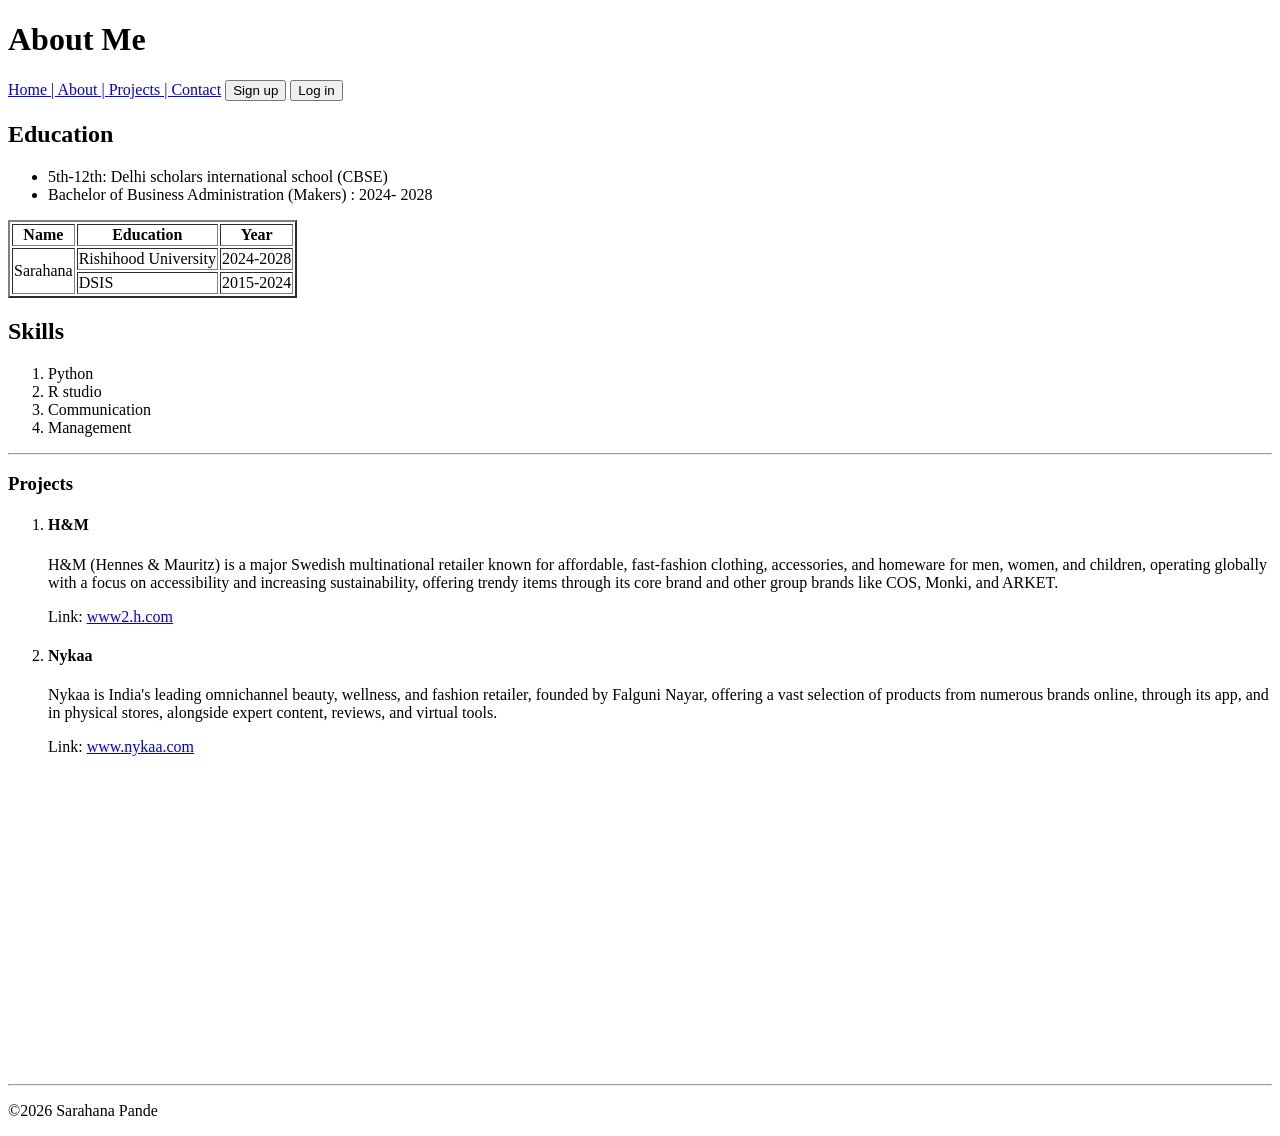
==== About/about.html @ 10f39ca6 "first commit" ====
<!DOCTYPE html>
<html lang="en">
<head>
    <meta charset="UTF-8">
    <meta name="viewport" content="width=device-width, initial-scale=1.0">
    <title>About & Portfolio</title>
</head>
<body>

    <header>
        <h1>About Me</h1>
        <nav>
            <span><a href="../Home/index.html">Home | </a></span>
            <span><a href="./about.html">About | </a></span>
            <span><a href="#Projects">Projects | </a></span>
            <span><a href="../Contact/contact.html">Contact</a></span>
            <button type="button">Sign up</button>
            <button type="button">Log in</button>
        </nav> 
    </header>

    <main>
        <article id="About">
            <h2>Education</h2>
            <ul>
                <li>5th-12th: Delhi scholars international school (CBSE)</li>
                <li>Bachelor of Business Administration (Makers) : 2024- 2028</li>
            </ul>
            <section>

                <table border='2'>

                    <tr>
                        <th>Name</th>
                        <th>Education</th>
                        <th>Year</th>
                    </tr>

                    <tr>
                        <td rowspan="2">Sarahana</td>
                        <td>Rishihood University</td>
                        <td>2024-2028</td>
                    </tr>

                    <tr>
                        <td>DSIS</td>
                        <td>2015-2024</td>
                    </tr>

                </table>

            </section>
            
            <h2>Skills</h2>
            <ol>
                <li>Python</li>
                <li>R studio</li>
                <li>Communication</li>
                <li>Management</li>
            </ol>

        </article>

        <hr>

        <article id="Projects">
            <h3>Projects</h3>

            <ol>
                <li><h4>H&M</h4></li>
                <p>H&M (Hennes & Mauritz) is a major Swedish multinational retailer known for affordable, fast-fashion clothing, accessories, and homeware for men, women, and children, operating globally with a focus on accessibility and increasing sustainability, offering trendy items through its core brand and other group brands like COS, Monki, and ARKET. </p>
                <p>Link: <a href="https://www2.hm.com/en_in/index.html">www2.h.com</a></p>

                <li><h4>Nykaa</h4></li>
                <p>Nykaa is India's leading omnichannel beauty, wellness, and fashion retailer, founded by Falguni Nayar, offering a vast selection of products from numerous brands online, through its app, and in physical stores, alongside expert content, reviews, and virtual tools.</p>
                <p>Link: <a href="https://www.nykaa.com/">www.nykaa.com</a></p>
            </ol>
            <video autoplay muted loop playsinline width="600">
                <source src="/HTML/image/Screen Recording 2026-01-05 at 7.50.28 AM.mov" type="video/mp4">
            </video>
        </article>

    </main>

    <hr>

    <footer>
        <p>&copy;2026 Sarahana Pande</p>
    </footer>
    
</body>
</html>
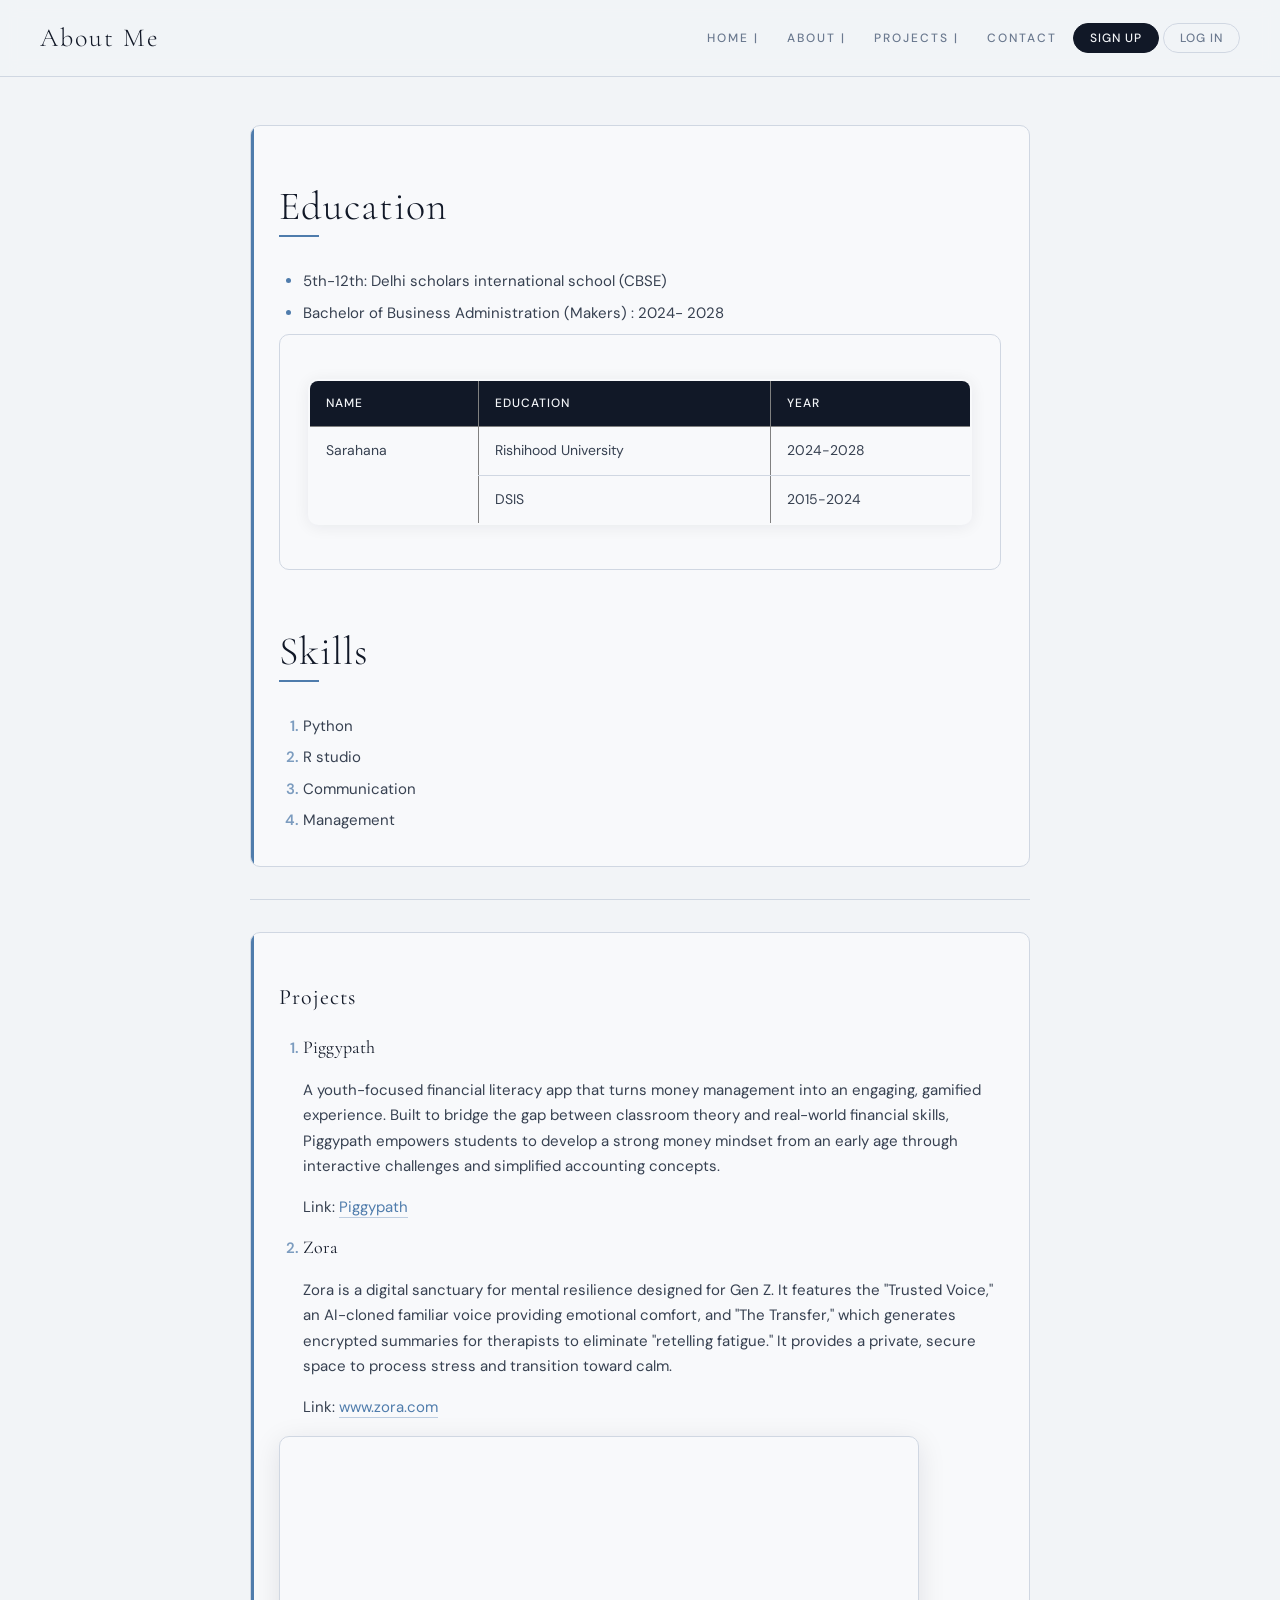
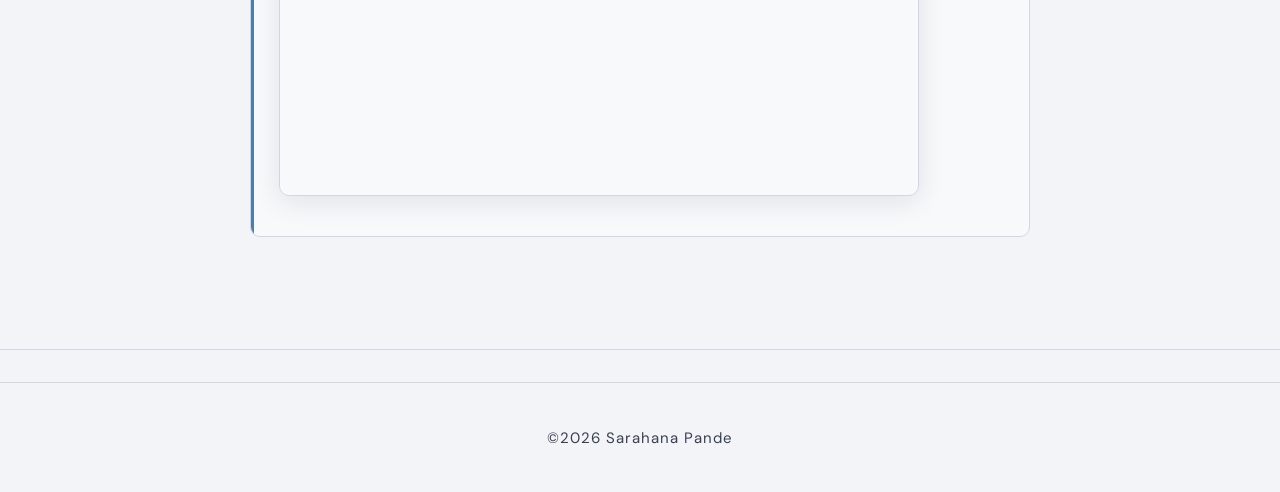
==== commit 49f3b233: "first commit" ====
--- a/About/about.html
+++ b/About/about.html
@@ -4,6 +4,8 @@
     <meta charset="UTF-8">
     <meta name="viewport" content="width=device-width, initial-scale=1.0">
     <title>About & Portfolio</title>
+    <link href="https://fonts.googleapis.com/css2?family=Cormorant+Garamond:ital,wght@0,300;0,400;1,400&family=DM+Sans:wght@400;500&display=swap" rel="stylesheet">
+   <link rel="stylesheet" href="../style.css">
 </head>
 <body>
 
@@ -67,13 +69,13 @@
             <h3>Projects</h3>
 
             <ol>
-                <li><h4>H&M</h4></li>
-                <p>H&M (Hennes & Mauritz) is a major Swedish multinational retailer known for affordable, fast-fashion clothing, accessories, and homeware for men, women, and children, operating globally with a focus on accessibility and increasing sustainability, offering trendy items through its core brand and other group brands like COS, Monki, and ARKET. </p>
-                <p>Link: <a href="https://www2.hm.com/en_in/index.html">www2.h.com</a></p>
+                <li><h4>Piggypath</h4></li>
+                <p>A youth-focused financial literacy app that turns money management into an engaging, gamified experience. Built to bridge the gap between classroom theory and real-world financial skills, Piggypath empowers students to develop a strong money mindset from an early age through interactive challenges and simplified accounting concepts.</p>
+                <p>Link: <a href="https://www.linkedin.com/company/107316225/admin/page-posts/published/">Piggypath</a></p>
 
-                <li><h4>Nykaa</h4></li>
-                <p>Nykaa is India's leading omnichannel beauty, wellness, and fashion retailer, founded by Falguni Nayar, offering a vast selection of products from numerous brands online, through its app, and in physical stores, alongside expert content, reviews, and virtual tools.</p>
-                <p>Link: <a href="https://www.nykaa.com/">www.nykaa.com</a></p>
+                <li><h4>Zora</h4></li>
+                <p>Zora is a digital sanctuary for mental resilience designed for Gen Z. It features the "Trusted Voice," an AI-cloned familiar voice providing emotional comfort, and "The Transfer," which generates encrypted summaries for therapists to eliminate "retelling fatigue." It provides a private, secure space to process stress and transition toward calm.</p>                
+                <p>Link: <a href="https://www.zoraaaa.com/">www.zora.com</a></p>
             </ol>
             <video autoplay muted loop playsinline width="600">
                 <source src="/HTML/image/Screen Recording 2026-01-05 at 7.50.28 AM.mov" type="video/mp4">
--- a/style.css
+++ b/style.css
@@ -0,0 +1,485 @@
+
+
+:root {
+  --bg:          #f2f4f7;
+  --bg-card:     #f8f9fb;
+  --border:      #d0d7e2;
+  --ink:         #111827;
+  --ink-mid:     #374151;
+  --ink-muted:   #6b7a90;
+  --accent:      #4f7cac;
+  --accent-soft: #7c9cbf;
+  --accent-hover:#2f5f8a;
+  --header-bg:   rgba(242,244,247,0.93);
+}
+
+*, *::before, *::after { box-sizing: border-box; }
+
+body {
+  margin: 0;
+  background: var(--bg);
+  font-family: 'DM Sans', sans-serif;
+  line-height: 1.7;
+  color: var(--ink-mid);
+  -webkit-font-smoothing: antialiased;
+}
+
+header {
+  position: sticky;
+  top: 0;
+  background: var(--header-bg);
+  border-bottom: 1px solid var(--border);
+  padding: 16px 40px;
+  display: flex;
+  align-items: center;
+  justify-content: space-between;
+  gap: 16px;
+  flex-wrap: wrap;
+  backdrop-filter: blur(8px);
+  z-index: 100;
+}
+
+header h1 {
+  font-family: 'Cormorant Garamond', serif;
+  font-weight: 300;
+  font-size: 26px;
+  letter-spacing: 2px;
+  color: var(--ink);
+  margin: 0;
+}
+
+nav {
+  display: flex;
+  align-items: center;
+  gap: 4px;
+  flex-wrap: wrap;
+}
+
+nav span { display: contents; }
+
+nav a {
+  font-family: 'DM Sans', sans-serif;
+  font-size: 12px;
+  font-weight: 500;
+  color: var(--ink-muted);
+  letter-spacing: 2px;
+  text-transform: uppercase;
+  padding: 6px 12px;
+  border-radius: 20px;
+  text-decoration: none;
+  border: none;
+  transition: color 0.2s, background 0.2s;
+}
+
+nav a:hover {
+  color: var(--ink);
+  background: var(--border);
+}
+
+nav button {
+  font-family: 'DM Sans', sans-serif;
+  font-size: 12px;
+  font-weight: 500;
+  letter-spacing: 1px;
+  text-transform: uppercase;
+  padding: 6px 16px;
+  border-radius: 20px;
+  cursor: pointer;
+  transition: background 0.2s, border-color 0.2s, color 0.2s;
+}
+
+nav button:first-of-type {
+  background: var(--ink);
+  color: var(--bg);
+  border: 1px solid var(--ink);
+}
+
+nav button:first-of-type:hover {
+  background: var(--accent);
+  border-color: var(--accent);
+}
+
+nav button:last-of-type {
+  background: transparent;
+  color: var(--ink-muted);
+  border: 1px solid var(--border);
+}
+
+nav button:last-of-type:hover {
+  background: var(--border);
+  color: var(--ink);
+}
+
+header h2 {
+  width: 100%;
+  font-family: 'Cormorant Garamond', serif;
+  font-weight: 300;
+  font-size: 38px;
+  letter-spacing: 4px;
+  color: var(--ink);
+  margin: 12px 0 4px;
+  text-transform: uppercase;
+}
+
+header h2::after { display: none; }
+
+header img {
+  width: 100px;
+  height: 100px;
+  object-fit: cover;
+  border-radius: 50%;
+  border: 3px solid var(--border);
+  margin-top: 8px;
+}
+
+hr {
+  border: none;
+  border-top: 1px solid var(--border);
+  margin: 32px 0;
+}
+
+main {
+  max-width: 860px;
+  margin: 0 auto;
+  padding: 48px 40px 56px;
+}
+
+h2 {
+  font-family: 'Cormorant Garamond', serif;
+  font-weight: 300;
+  font-size: 40px;
+  letter-spacing: 1px;
+  color: var(--ink);
+  line-height: 1.15;
+  margin-bottom: 16px;
+  display: inline-block;
+}
+
+h2::after {
+  content: '';
+  display: block;
+  height: 2px;
+  width: 40px;
+  background: var(--accent);
+  margin-top: 6px;
+}
+
+h3 {
+  font-family: 'Cormorant Garamond', serif;
+  font-weight: 400;
+  font-style: italic;
+  font-size: 22px;
+  color: var(--accent-soft);
+  margin-bottom: 12px;
+  letter-spacing: 1px;
+}
+
+h4 {
+  font-family: 'Cormorant Garamond', serif;
+  font-weight: 400;
+  font-size: 18px;
+  color: var(--ink);
+  margin: 8px 0 4px;
+}
+
+p {
+  color: var(--ink-mid);
+  margin-bottom: 12px;
+  font-size: 15px;
+}
+
+main a, footer a {
+  color: var(--accent);
+  text-decoration: none;
+  border-bottom: 1px solid rgba(79,124,172,0.35);
+  transition: color 0.2s, border-color 0.2s;
+}
+
+main a:hover, footer a:hover {
+  color: var(--ink);
+  border-color: var(--ink);
+}
+
+article {
+  padding: 24px 28px;
+  background: var(--bg-card);
+  border: 1px solid var(--border);
+  border-radius: 10px;
+  margin-bottom: 24px;
+  position: relative;
+  overflow: hidden;
+}
+
+article::before {
+  content: '';
+  position: absolute;
+  top: 0;
+  left: 0;
+  width: 3px;
+  height: 100%;
+  background: var(--accent);
+  border-radius: 3px 0 0 3px;
+}
+
+article h3 {
+  font-style: normal;
+  color: var(--ink);
+  margin-bottom: 8px;
+}
+
+article p { margin-bottom: 12px; }
+
+
+table {
+  width: 100%;
+  font-size: 14px;
+  background: var(--bg-card);
+  border-radius: 10px;
+  border-collapse: collapse;
+  box-shadow: 0 2px 16px rgba(17,24,39,0.07);
+  overflow: hidden;
+  margin: 20px 0;
+}
+
+table th {
+  background: var(--ink);
+  color: var(--bg);
+  font-family: 'DM Sans', sans-serif;
+  font-weight: 500;
+  font-size: 12px;
+  letter-spacing: 1px;
+  text-transform: uppercase;
+  padding: 12px 16px;
+  text-align: left;
+}
+
+table td {
+  padding: 12px 16px;
+  border-bottom: 1px solid var(--border);
+  color: var(--ink-mid);
+  vertical-align: top;
+}
+
+table tr:last-child td { border-bottom: none; }
+
+table tr:hover td {
+  background: rgba(79,124,172,0.05);
+}
+
+ul, ol {
+  padding-left: 24px;
+  margin-bottom: 8px;
+}
+
+ul li, ol li {
+  margin-bottom: 6px;
+  font-size: 15px;
+  color: var(--ink-mid);
+}
+
+ul li::marker { color: var(--accent); }
+
+ol li::marker {
+  color: var(--accent-soft);
+  font-weight: 600;
+}
+
+
+figure {
+  display: inline-block;
+  text-align: center;
+}
+
+figure img,
+main img {
+  display: block;
+  width: 150px;
+  height: 150px;
+  object-fit: cover;
+  border-radius: 50%;
+  border: 3px solid var(--border);
+  transition: transform 0.3s, box-shadow 0.3s;
+}
+
+figure img:hover,
+main img:hover {
+  transform: scale(1.04);
+  box-shadow: 0 8px 32px rgba(17,24,39,0.15);
+}
+
+figcaption {
+  font-size: 13px;
+  color: var(--ink-muted);
+  margin-top: 8px;
+  font-style: italic;
+}
+
+.video-embed,
+section iframe,
+article video,
+article iframe {
+  display: block;
+  border-radius: 10px;
+  overflow: hidden;
+  border: 1px solid var(--border);
+  box-shadow: 0 6px 28px rgba(17,24,39,0.1);
+  margin: 16px 0;
+  width: 100%;
+  max-width: 640px;
+  aspect-ratio: 16/9;
+}
+
+section {
+  max-width: 860px;
+  margin: 0 auto;
+  padding: 0 40px;
+}
+
+section iframe {
+  width: 100%;
+  height: 360px;
+  border: none;
+}
+
+
+form {
+  background: var(--bg-card);
+  border: 1px solid var(--border);
+  border-radius: 12px;
+  padding: 32px 36px;
+  max-width: 580px;
+  margin: 0 auto 40px;
+  box-shadow: 0 4px 24px rgba(17,24,39,0.06);
+}
+
+label {
+  display: block;
+  font-size: 12px;
+  font-weight: 500;
+  letter-spacing: 1px;
+  text-transform: uppercase;
+  color: var(--ink-muted);
+  margin-bottom: 6px;
+}
+
+input[type="text"],
+input[type="email"],
+input[type="textarea"],
+textarea {
+  width: 100%;
+  padding: 10px 14px;
+  font-family: 'DM Sans', sans-serif;
+  font-size: 15px;
+  background: var(--bg);
+  border: 1px solid var(--border);
+  border-radius: 6px;
+  color: var(--ink);
+  resize: vertical;
+  margin-bottom: 16px;
+  transition: border-color 0.2s, box-shadow 0.2s;
+}
+
+input:focus, textarea:focus {
+  outline: none;
+  border-color: var(--accent);
+  box-shadow: 0 0 0 3px rgba(79,124,172,0.14);
+}
+
+input::placeholder, textarea::placeholder {
+  color: #9eabbe;
+}
+
+input[type="submit"],
+form button[type="submit"] {
+  display: inline-block;
+  margin-top: 8px;
+  margin-right: 8px;
+  padding: 10px 32px;
+  background: var(--ink);
+  color: var(--bg);
+  font-family: 'DM Sans', sans-serif;
+  font-size: 13px;
+  font-weight: 500;
+  letter-spacing: 2px;
+  text-transform: uppercase;
+  border: none;
+  border-radius: 20px;
+  cursor: pointer;
+  transition: background 0.2s;
+}
+
+input[type="submit"]:hover,
+form button[type="submit"]:hover {
+  background: var(--accent);
+}
+
+input[type="reset"] {
+  display: inline-block;
+  margin-top: 8px;
+  padding: 10px 24px;
+  background: transparent;
+  color: var(--ink-muted);
+  font-family: 'DM Sans', sans-serif;
+  font-size: 13px;
+  font-weight: 500;
+  letter-spacing: 2px;
+  text-transform: uppercase;
+  border: 1px solid var(--border);
+  border-radius: 20px;
+  cursor: pointer;
+  transition: background 0.2s, color 0.2s;
+}
+
+input[type="reset"]:hover {
+  background: var(--border);
+  color: var(--ink);
+}
+
+
+main section {
+  padding: 24px 28px;
+  background: var(--bg-card);
+  border: 1px solid var(--border);
+  border-radius: 10px;
+  margin-bottom: 24px;
+}
+
+main section p b {
+  color: var(--ink);
+  font-weight: 500;
+}
+
+
+footer {
+  text-align: center;
+  padding: 28px 40px;
+  font-size: 13px;
+  color: var(--ink-muted);
+  letter-spacing: 1px;
+  border-top: 1px solid var(--border);
+}
+
+@media (max-width: 600px) {
+  header {
+    flex-direction: column;
+    align-items: flex-start;
+    padding: 16px 20px;
+  }
+
+  nav { gap: 4px; }
+
+  main  { padding: 28px 20px 40px; }
+  section { padding: 0 20px; }
+
+  form {
+    padding: 20px 18px;
+    margin: 0 20px 32px;
+  }
+
+  table { font-size: 13px; }
+
+  table th,
+  table td { padding: 8px 10px; }
+
+  header h2 { font-size: 28px; }
+}
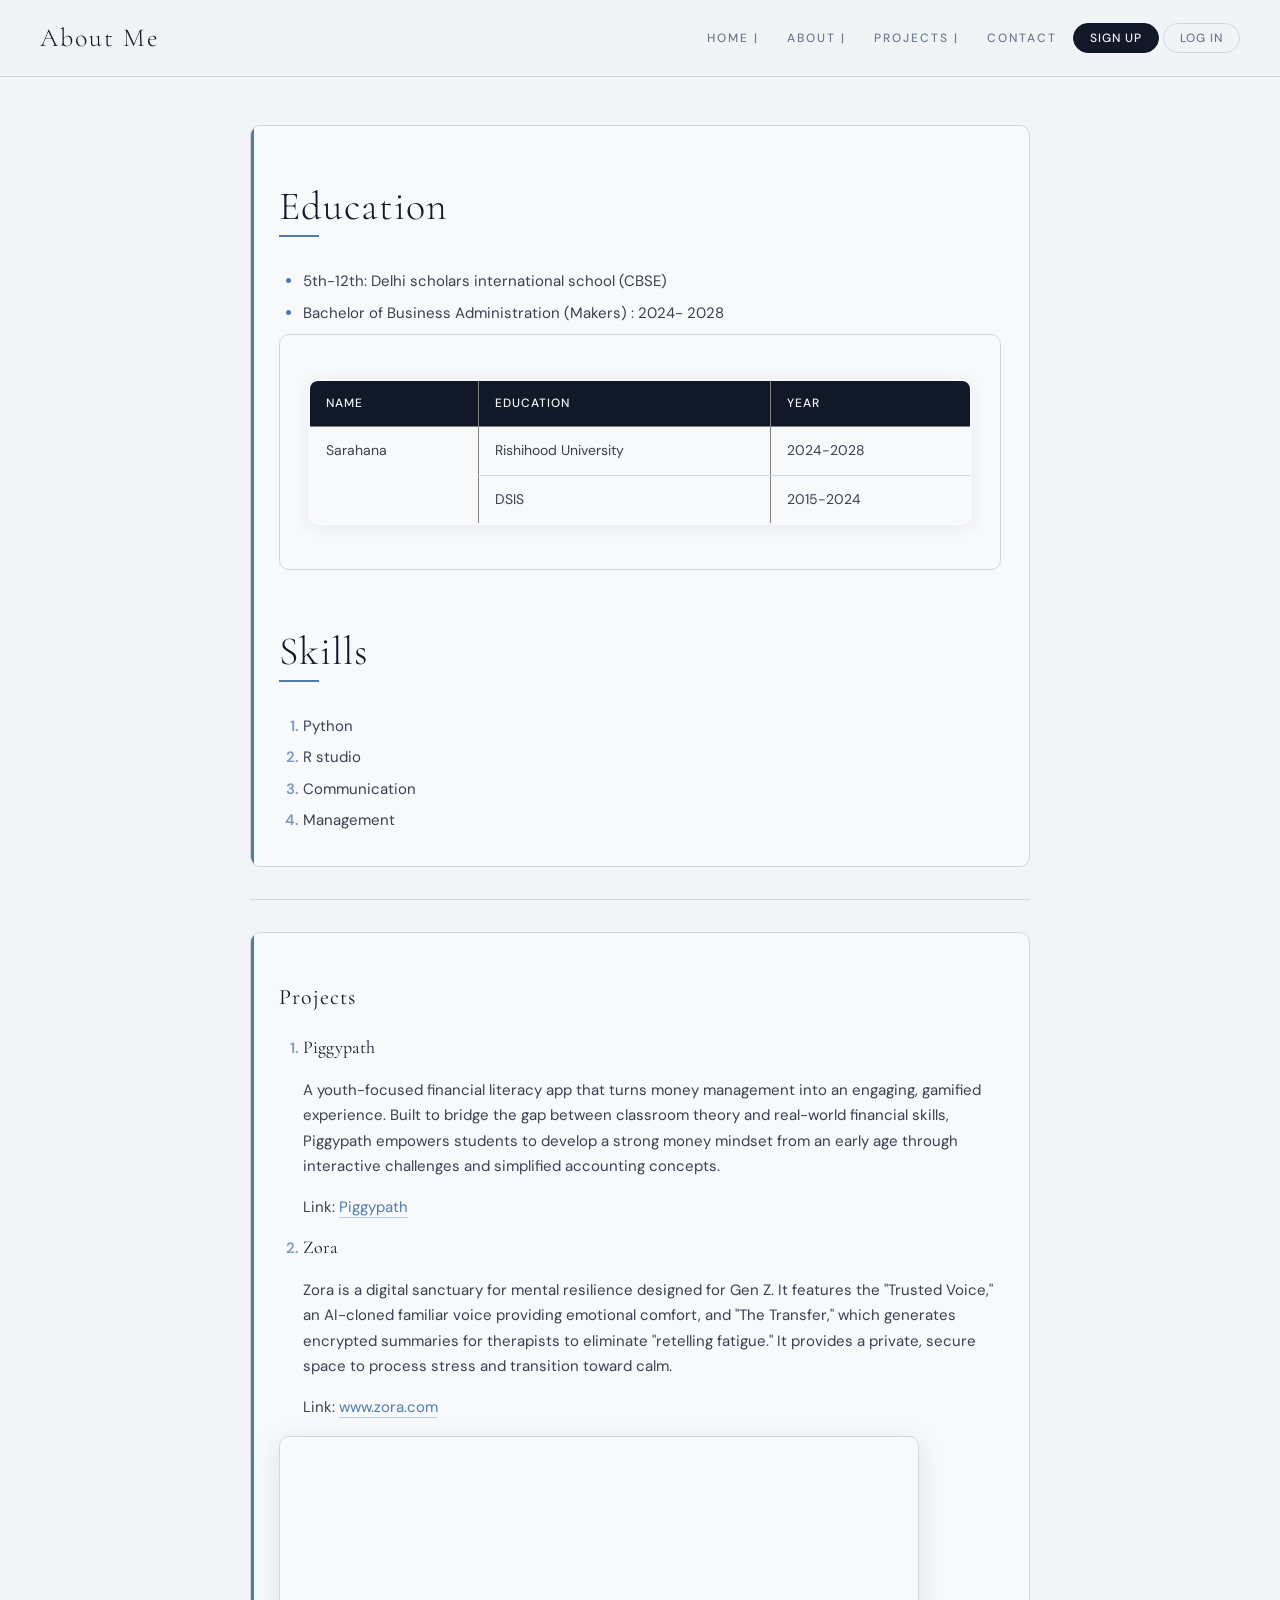
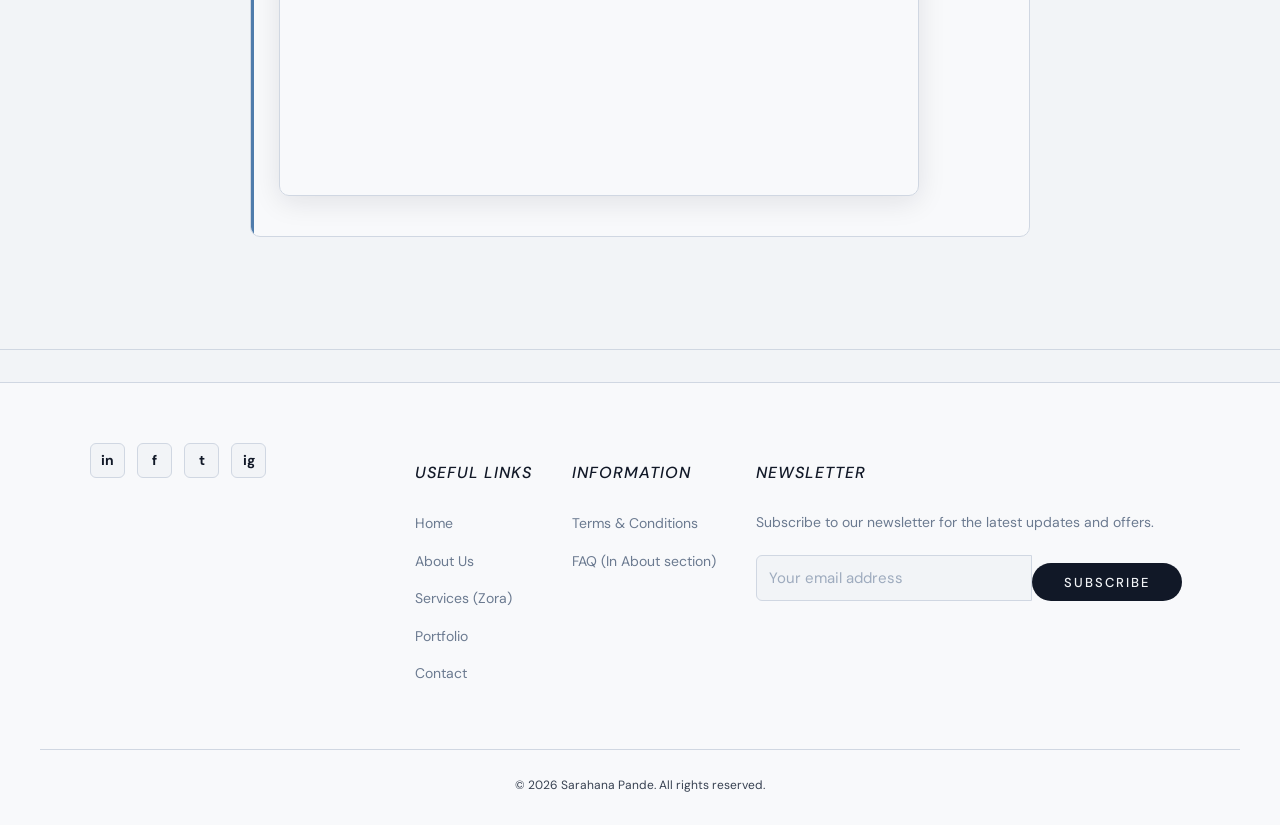
==== commit e7483a6b: "first commit" ====
--- a/About/about.html
+++ b/About/about.html
@@ -1,12 +1,16 @@
 <!DOCTYPE html>
 <html lang="en">
+
 <head>
     <meta charset="UTF-8">
     <meta name="viewport" content="width=device-width, initial-scale=1.0">
     <title>About & Portfolio</title>
-    <link href="https://fonts.googleapis.com/css2?family=Cormorant+Garamond:ital,wght@0,300;0,400;1,400&family=DM+Sans:wght@400;500&display=swap" rel="stylesheet">
-   <link rel="stylesheet" href="../style.css">
+    <link
+        href="https://fonts.googleapis.com/css2?family=Cormorant+Garamond:ital,wght@0,300;0,400;1,400&family=DM+Sans:wght@400;500&display=swap"
+        rel="stylesheet">
+    <link rel="stylesheet" href="../style_portfolio.css">
 </head>
+
 <body>
 
     <header>
@@ -18,7 +22,7 @@
             <span><a href="../Contact/contact.html">Contact</a></span>
             <button type="button">Sign up</button>
             <button type="button">Log in</button>
-        </nav> 
+        </nav>
     </header>
 
     <main>
@@ -52,7 +56,7 @@
                 </table>
 
             </section>
-            
+
             <h2>Skills</h2>
             <ol>
                 <li>Python</li>
@@ -69,16 +73,27 @@
             <h3>Projects</h3>
 
             <ol>
-                <li><h4>Piggypath</h4></li>
-                <p>A youth-focused financial literacy app that turns money management into an engaging, gamified experience. Built to bridge the gap between classroom theory and real-world financial skills, Piggypath empowers students to develop a strong money mindset from an early age through interactive challenges and simplified accounting concepts.</p>
-                <p>Link: <a href="https://www.linkedin.com/company/107316225/admin/page-posts/published/">Piggypath</a></p>
+                <li>
+                    <h4>Piggypath</h4>
+                </li>
+                <p>A youth-focused financial literacy app that turns money management into an engaging, gamified
+                    experience. Built to bridge the gap between classroom theory and real-world financial skills,
+                    Piggypath empowers students to develop a strong money mindset from an early age through interactive
+                    challenges and simplified accounting concepts.</p>
+                <p>Link: <a href="https://www.linkedin.com/company/107316225/admin/page-posts/published/">Piggypath</a>
+                </p>
 
-                <li><h4>Zora</h4></li>
-                <p>Zora is a digital sanctuary for mental resilience designed for Gen Z. It features the "Trusted Voice," an AI-cloned familiar voice providing emotional comfort, and "The Transfer," which generates encrypted summaries for therapists to eliminate "retelling fatigue." It provides a private, secure space to process stress and transition toward calm.</p>                
+                <li>
+                    <h4>Zora</h4>
+                </li>
+                <p>Zora is a digital sanctuary for mental resilience designed for Gen Z. It features the "Trusted
+                    Voice," an AI-cloned familiar voice providing emotional comfort, and "The Transfer," which generates
+                    encrypted summaries for therapists to eliminate "retelling fatigue." It provides a private, secure
+                    space to process stress and transition toward calm.</p>
                 <p>Link: <a href="https://www.zoraaaa.com/">www.zora.com</a></p>
             </ol>
             <video autoplay muted loop playsinline width="600">
-                <source src="/HTML/image/Screen Recording 2026-01-05 at 7.50.28 AM.mov" type="video/mp4">
+                <source src="/Portfolio/image/Screen Recording 2026-01-05 at 7.50.28 AM.mov" type="video/mp4">
             </video>
         </article>
 
@@ -87,8 +102,50 @@
     <hr>
 
     <footer>
-        <p>&copy;2026 Sarahana Pande</p>
+        <div class="footer-container">
+            <div class="footer-branding">
+                <div class="social-icons">
+                    <a href="https://www.linkedin.com/company/107316225/" class="icon">in</a>
+                    <a href="#" class="icon">f</a>
+                    <a href="#" class="icon">t</a>
+                    <a href="#" class="icon">ig</a>
+                </div>
+            </div>
+
+            <div class="footer-links">
+                <h3>Useful Links</h3>
+                <ul>
+                    <li><a href="../Home/index.html">Home</a></li>
+                    <li><a href="../About/about.html">About Us</a></li>
+                    <li><a href="https://www.zoraaaa.com/">Services (Zora)</a></li>
+                    <li><a href="../About/about.html#Projects">Portfolio</a></li>
+                    <li><a href="../Contact/contact.html">Contact</a></li>
+                </ul>
+            </div>
+
+            <div class="footer-info">
+                <h3>Information</h3>
+                <ul>
+                    <li><a href="#">Terms & Conditions</a></li>
+                    <li><a href="../About/about.html">FAQ (In About section)</a></li>
+                </ul>
+            </div>
+
+            <div class="footer-newsletter">
+                <h3>Newsletter</h3>
+                <p>Subscribe to our newsletter for the latest updates and offers.</p>
+                <form class="footer-form">
+                    <input type="email" placeholder="Your email address" required>
+                    <button type="submit">Subscribe</button>
+                </form>
+            </div>
+        </div>
+
+        <div class="footer-bottom">
+            <p>&copy; 2026 Sarahana Pande. All rights reserved.</p>
+        </div>
     </footer>
-    
+
 </body>
+
 </html>
--- a/style_portfolio.css
+++ b/style_portfolio.css
@@ -0,0 +1,606 @@
+*, *::before, *::after { box-sizing: border-box; }
+
+body {
+  margin: 0;
+  background: #f2f4f7;
+  font-family: 'DM Sans', sans-serif;
+  line-height: 1.7;
+  color: #374151;;
+}
+
+header {
+  position: sticky;
+  top: 0;
+  background: rgba(242,244,247,0.93);
+  border-bottom: 1px solid #d0d7e2;
+  padding: 16px 40px;
+  display: flex;
+  align-items: center;
+  justify-content: space-between;
+  gap: 16px;
+  flex-wrap: wrap;
+  backdrop-filter: blur(8px);
+  /* z-index: 100; */
+}
+
+header h1 {
+  font-family: 'Cormorant Garamond', serif;
+  font-weight: 300;
+  font-size: 26px;
+  letter-spacing: 2px;
+  color: #111827;
+  margin: 0;
+}
+
+nav {
+  display: flex;
+  align-items: center;
+  gap: 4px;
+  flex-wrap: wrap;
+}
+
+nav span { display: contents; }
+
+nav a {
+  font-family: 'DM Sans', sans-serif;
+  font-size: 12px;
+  font-weight: 500;
+  color: #6b7a90;
+  letter-spacing: 2px;
+  text-transform: uppercase;
+  padding: 6px 12px;
+  border-radius: 20px;
+  text-decoration: none;
+  border: none;
+  transition: color 0.2s, background 0.2s;
+}
+
+nav a:hover {
+  color: #111827;
+  background: #d0d7e2;
+}
+
+nav button {
+  font-family: 'DM Sans', sans-serif;
+  font-size: 12px;
+  font-weight: 500;
+  letter-spacing: 1px;
+  text-transform: uppercase;
+  padding: 6px 16px;
+  border-radius: 20px;
+  cursor: pointer;
+  transition: background 0.2s, border-color 0.2s, color 0.2s;
+}
+
+nav button:first-of-type {
+  background: #111827;
+  color: #f2f4f7;
+  border: 1px solid #111827;
+}
+
+nav button:first-of-type:hover {
+  background: #4f7cac;
+  border-color: #4f7cac;
+}
+
+nav button:last-of-type {
+  background: transparent;
+  color: #6b7a90;
+  border: 1px solid #d0d7e2;
+}
+
+nav button:last-of-type:hover {
+  background: #d0d7e2;
+  color: #111827;
+}
+
+header h2 {
+  width: 100%;
+  font-family: 'Cormorant Garamond', serif;
+  font-weight: 300;
+  font-size: 38px;
+  letter-spacing: 4px;
+  color: #111827;
+  margin: 12px 0 4px;
+  text-transform: uppercase;
+}
+
+header h2::after { display: none; }
+
+header img {
+  width: 100px;
+  height: 100px;
+  object-fit: cover;
+  border-radius: 50%;
+  border: 3px solid #d0d7e2;
+  margin-top: 8px;
+}
+
+hr {
+  border: none;
+  border-top: 1px solid #d0d7e2;
+  margin: 32px 0;
+}
+
+main {
+  max-width: 860px;
+  margin: 0 auto;
+  padding: 48px 40px 56px;
+}
+
+h2 {
+  font-family: 'Cormorant Garamond', serif;
+  font-weight: 300;
+  font-size: 40px;
+  letter-spacing: 1px;
+  color: #111827;
+  line-height: 1.15;
+  margin-bottom: 16px;
+  display: inline-block;
+}
+
+h2::after {
+  content: '';
+  display: block;
+  height: 2px;
+  width: 40px;
+  background: #4f7cac;
+  margin-top: 6px;
+}
+
+h3 {
+  font-family: 'Cormorant Garamond', serif;
+  font-weight: 400;
+  font-style: italic;
+  font-size: 22px;
+  color: #7c9cbf;
+  margin-bottom: 12px;
+  letter-spacing: 1px;
+}
+
+h4 {
+  font-family: 'Cormorant Garamond', serif;
+  font-weight: 400;
+  font-size: 18px;
+  color: #111827;
+  margin: 8px 0 4px;
+}
+
+p {
+  color: #374151;
+  margin-bottom: 12px;
+  font-size: 15px;
+}
+
+main a, footer a {
+  color: #4f7cac;
+  text-decoration: none;
+  border-bottom: 1px solid rgba(79,124,172,0.35);
+  transition: color 0.2s, border-color 0.2s;
+}
+
+main a:hover, footer a:hover {
+  color: #111827;
+  border-color: #111827;
+}
+
+article {
+  padding: 24px 28px;
+  background: #f8f9fb;
+  border: 1px solid #d0d7e2;
+  border-radius: 10px;
+  margin-bottom: 24px;
+  position: relative;
+  overflow: hidden;
+}
+
+article::before {
+  content: '';
+  position: absolute;
+  top: 0;
+  left: 0;
+  width: 3px;
+  height: 100%;
+  background: #4f7cac;
+  border-radius: 3px 0 0 3px;
+}
+
+article h3 {
+  font-style: normal;
+  color: #111827;
+  margin-bottom: 8px;
+}
+
+article p { margin-bottom: 12px; }
+
+
+table {
+  width: 100%;
+  font-size: 14px;
+  background: #f8f9fb;
+  border-radius: 10px;
+  border-collapse: collapse;
+  box-shadow: 0 2px 16px rgba(17,24,39,0.07);
+  overflow: hidden;
+  margin: 20px 0;
+}
+
+table th {
+  background: #111827;
+  color: #f2f4f7;
+  font-family: 'DM Sans', sans-serif;
+  font-weight: 500;
+  font-size: 12px;
+  letter-spacing: 1px;
+  text-transform: uppercase;
+  padding: 12px 16px;
+  text-align: left;
+}
+
+table td {
+  padding: 12px 16px;
+  border-bottom: 1px solid #d0d7e2;
+  color: #374151;
+  vertical-align: top;
+}
+
+table tr:last-child td { border-bottom: none; }
+
+table tr:hover td {
+  background: rgba(79,124,172,0.05);
+}
+
+ul, ol {
+  padding-left: 24px;
+  margin-bottom: 8px;
+}
+
+ul li, ol li {
+  margin-bottom: 6px;
+  font-size: 15px;
+  color: #374151;
+}
+
+ul li::marker { color: #4f7cac; }
+
+ol li::marker {
+  color: #7c9cbf;
+  font-weight: 600;
+}
+
+
+figure {
+  display: inline-block;
+  text-align: center;
+}
+
+figure img,
+main img {
+  display: block;
+  width: 150px;
+  height: 150px;
+  object-fit: cover;
+  border-radius: 50%;
+  border: 3px solid #d0d7e2;
+  transition: transform 0.3s, box-shadow 0.3s;
+}
+
+figure img:hover,
+main img:hover {
+  transform: scale(1.04);
+  box-shadow: 0 8px 32px rgba(17,24,39,0.15);
+}
+
+figcaption {
+  font-size: 13px;
+  color: #6b7a90;
+  margin-top: 8px;
+  font-style: italic;
+}
+
+.video-embed,
+section iframe,
+article video,
+article iframe {
+  display: block;
+  border-radius: 10px;
+  overflow: hidden;
+  border: 1px solid #d0d7e2;
+  box-shadow: 0 6px 28px rgba(17,24,39,0.1);
+  margin: 16px 0;
+  width: 100%;
+  max-width: 640px;
+  aspect-ratio: 16/9;
+}
+
+section {
+  max-width: 860px;
+  margin: 0 auto;
+  padding: 0 40px;
+}
+
+section iframe {
+  width: 100%;
+  height: 360px;
+  border: none;
+}
+
+
+form {
+  background: #f8f9fb;
+  border: 1px solid #d0d7e2;
+  border-radius: 12px;
+  padding: 32px 36px;
+  max-width: 580px;
+  margin: 0 auto 40px;
+  box-shadow: 0 4px 24px rgba(17,24,39,0.06);
+}
+
+label {
+  display: block;
+  font-size: 12px;
+  font-weight: 500;
+  letter-spacing: 1px;
+  text-transform: uppercase;
+  color: #6b7a90;
+  margin-bottom: 6px;
+}
+
+input[type="text"],
+input[type="email"],
+input[type="textarea"],
+textarea {
+  width: 100%;
+  padding: 10px 14px;
+  font-family: 'DM Sans', sans-serif;
+  font-size: 15px;
+  background: #f2f4f7;
+  border: 1px solid #d0d7e2;
+  border-radius: 6px;
+  color: #111827;
+  resize: vertical;
+  margin-bottom: 16px;
+  transition: border-color 0.2s, box-shadow 0.2s;
+}
+
+input:focus, textarea:focus {
+  outline: none;
+  border-color: #4f7cac;
+  box-shadow: 0 0 0 3px rgba(79,124,172,0.14);
+}
+
+input::placeholder, textarea::placeholder {
+  color: #9eabbe;
+}
+
+input[type="submit"],
+form button[type="submit"] {
+  display: inline-block;
+  margin-top: 8px;
+  margin-right: 8px;
+  padding: 10px 32px;
+  background: #111827;
+  color: #f2f4f7;
+  font-family: 'DM Sans', sans-serif;
+  font-size: 13px;
+  font-weight: 500;
+  letter-spacing: 2px;
+  text-transform: uppercase;
+  border: none;
+  border-radius: 20px;
+  cursor: pointer;
+  transition: background 0.2s;
+}
+
+input[type="submit"]:hover,
+form button[type="submit"]:hover {
+  background: #4f7cac;
+}
+
+input[type="reset"] {
+  display: inline-block;
+  margin-top: 8px;
+  padding: 10px 24px;
+  background: transparent;
+  color: #6b7a90;
+  font-family: 'DM Sans', sans-serif;
+  font-size: 13px;
+  font-weight: 500;
+  letter-spacing: 2px;
+  text-transform: uppercase;
+  border: 1px solid #d0d7e2;
+  border-radius: 20px;
+  cursor: pointer;
+  transition: background 0.2s, color 0.2s;
+}
+
+input[type="reset"]:hover {
+  background: #d0d7e2;
+  color: #111827;
+}
+
+
+main section {
+  padding: 24px 28px;
+  background: #f8f9fb;
+  border: 1px solid #d0d7e2;
+  border-radius: 10px;
+  margin-bottom: 24px;
+}
+
+main section p b {
+  color: #111827;
+  font-weight: 500;
+}
+
+footer {
+    background-color: #f8f9fb; 
+    color: #374151;
+    padding: 60px 40px 30px;
+    font-family: 'DM Sans', sans-serif;
+    text-align: left;
+    border-top: 1px solid #d0d7e2;
+}
+
+.footer-container {
+    max-width: 1100px;
+    margin: 0 auto;
+    display: flex;
+    justify-content: space-between;
+    flex-wrap: wrap;
+    gap: 40px;
+}
+
+.footer-branding {
+    flex: 1 1 150px;
+}
+
+.social-icons {
+    display: flex;
+    gap: 12px;
+}
+
+.social-icons .icon {
+    width: 35px;
+    height: 35px;
+    background: #f2f4f7;
+    color: #111827;
+    display: flex;
+    align-items: center;
+    justify-content: center;
+    text-decoration: none;
+    border-radius: 6px;
+    border: 1px solid #d0d7e2;
+    font-weight: bold;
+    font-size: 14px;
+    transition: all 0.3s;
+}
+
+.social-icons .icon:hover {
+    background: #4f7cac;
+    color: white;
+    border-color: #4f7cac;
+}
+
+footer h3 {
+    color: #111827;
+    font-family: 'DM Sans', sans-serif;
+    font-size: 16px;
+    font-weight: 500;
+    margin-bottom: 25px;
+    text-transform: uppercase;
+    letter-spacing: 1px;
+}
+
+footer h3::after { display: none; } 
+
+footer ul {
+    list-style: none;
+    padding: 0;
+    margin: 0;
+}
+
+footer ul li {
+    margin-bottom: 12px;
+}
+
+footer ul li a {
+    color: #6b7a90;
+    text-decoration: none;
+    font-size: 14px;
+    border-bottom: none; 
+    transition: color 0.2s;
+}
+
+footer ul li a:hover {
+    color: #4f7cac;
+}
+
+.footer-newsletter {
+    flex: 1 1 300px;
+}
+
+.footer-newsletter p {
+    font-size: 14px;
+    margin-bottom: 20px;
+    color: #6b7a90;
+}
+
+.footer-form {
+    display: flex;
+    background: transparent;
+    border: none;
+    padding: 0;
+    box-shadow: none;
+    margin: 0;
+}
+
+.footer-form input[type="email"] {
+    background: #f2f4f7;
+    border: 1px solid #d0d7e2;
+    color: #111827;
+    padding: 12px;
+    border-radius: 6px 0 0 6px;
+    flex: 1;
+    font-family: 'DM Sans', sans-serif;
+    margin-bottom: 0;
+}
+
+.footer-form button {
+    background: #4f7cac; 
+    color: white;
+    border: none;
+    padding: 12px 20px;
+    border-radius: 0 6px 6px 0;
+    cursor: pointer;
+    font-family: 'DM Sans', sans-serif;
+    font-weight: 500;
+    transition: background 0.2s;
+}
+
+.footer-form button:hover {
+    background: #2f5f8a;
+}
+
+.footer-bottom {
+    margin-top: 50px;
+    padding-top: 25px;
+    border-top: 1px solid #d0d7e2;
+}
+
+.footer-bottom p {
+    font-size: 12px;
+    color: var(--ink-muted);
+    margin: 0;
+    text-align: center;
+}
+
+@media (max-width: 600px) {
+  header {
+    flex-direction: column;
+    align-items: flex-start;
+    padding: 16px 20px;
+  }
+
+  nav { gap: 4px; }
+
+  main  { padding: 28px 20px 40px; }
+  section { padding: 0 20px; }
+
+  form {
+    padding: 20px 18px;
+    margin: 0 20px 32px;
+  }
+
+  table { font-size: 13px; }
+
+  table th,
+  table td { padding: 8px 10px; }
+
+  header h2 { font-size: 28px; }
+
+  .footer-container {
+        flex-direction: column;
+    }
+}
+
